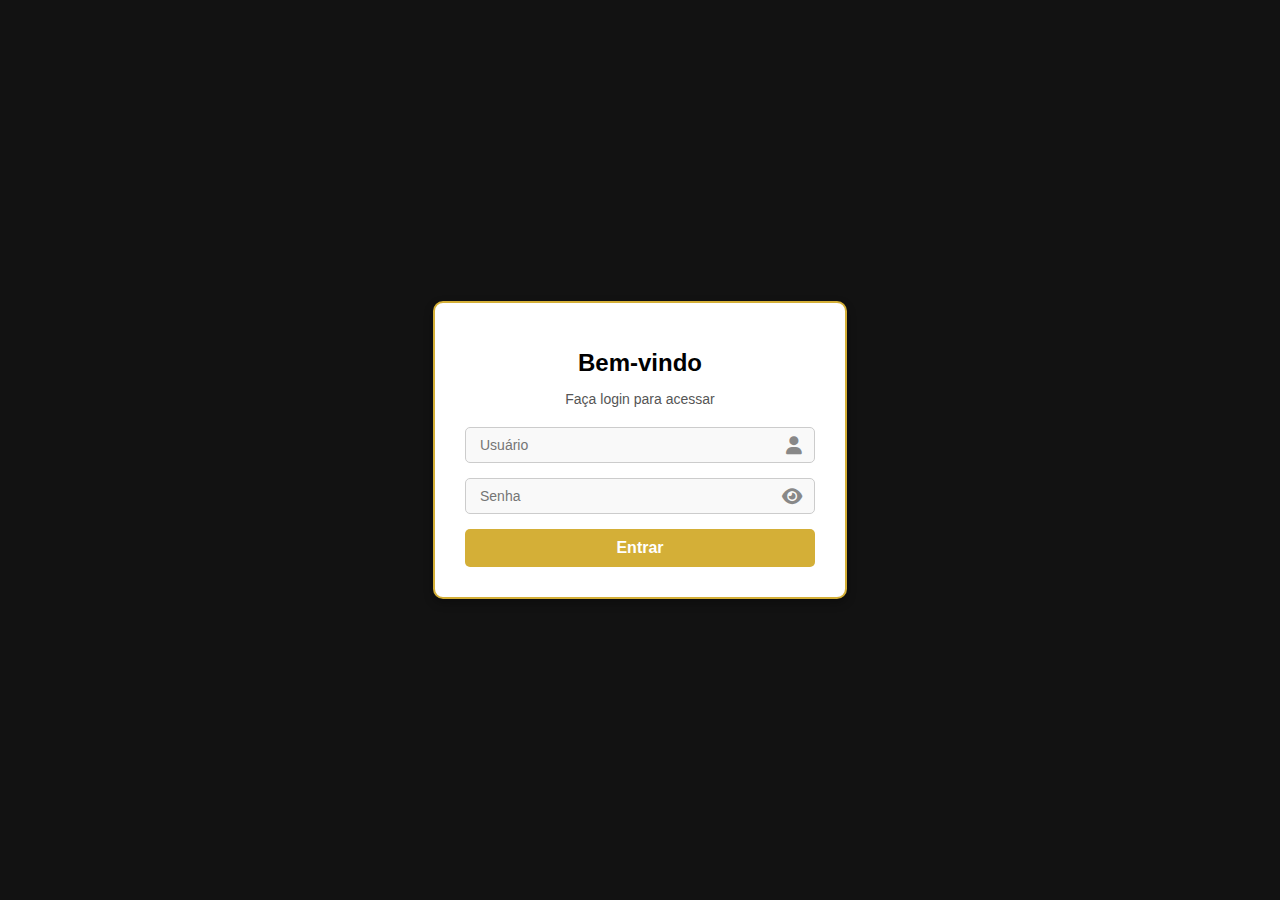
==== index.html @ 1e38f102 "ajustes" ====
<!DOCTYPE html>
<html lang="pt-BR">
<head>
  <meta charset="UTF-8">
  <meta name="viewport" content="width=device-width, initial-scale=1.0">
  <title>Login</title>
  <link rel="stylesheet" href="css/estilo.css">
  <link rel="stylesheet" href="https://cdnjs.cloudflare.com/ajax/libs/font-awesome/6.0.0-beta3/css/all.min.css">
  <script src="js/script.js" defer></script>
</head>
<body>
  <div class="login-container">
    <div class="login-box">
      <h1>Bem-vindo</h1>
      <p>Faça login para acessar</p>
      <form>
        <div class="input-container">
          <input type="text" placeholder="Usuário">
          <i class="fas fa-user"></i>
        </div>
        <div class="input-container">
          <input type="password" placeholder="Senha" id="senha">
          <i class="fas fa-eye" id="toggleSenha"></i>
        </div>
        <button type="submit">Entrar</button>
      </form>
    </div>
  </div>
</body>
</html>
---- css/estilo.css ----
/* Estilos gerais */
body {
    margin: 0;
    font-family: Arial, sans-serif;
    background-color: #121212;
    display: flex;
    justify-content: center;
    align-items: center;
    height: 100vh;
  }
  
  /* Containers principais */
  .login-container {
    display: flex;
    justify-content: center;
    align-items: center;
    width: 100%;
  }
  
  .login-box {
    background-color: #ffffff;
    padding: 30px;
    border-radius: 10px;
    width: 350px;
    box-shadow: 0 4px 10px rgba(0, 0, 0, 0.3);
    border: 2px solid #d4af37;
  }
  
  .login-box h1 {
    font-size: 24px;
    color: #000;
    text-align: center;
    margin-bottom: 10px;
  }
  
  .login-box p {
    font-size: 14px;
    color: #555;
    text-align: center;
    margin-bottom: 20px;
  }

  .cadastro-box h1 {
    color: #fff;
  }
  
  /* Inputs */
  .input-container {
    display: flex;
    align-items: center;
    background-color: #f9f9f9;
    margin-bottom: 15px;
    padding: 8px 12px;
    border: 1px solid #ccc;
    border-radius: 5px;
  }
  
  .input-container input {
    border: none;
    outline: none;
    background: none;
    font-size: 14px;
    flex: 1;
  }
  
  .input-container i {
    color: #888;
    margin-left: 10px;
    cursor: pointer;
    font-size: 18px;
  }
  
  button {
    width: 100%;
    padding: 10px;
    border: none;
    background-color: #d4af37;
    color: #fff;
    font-size: 16px;
    font-weight: bold;
    border-radius: 5px;
    cursor: pointer;
  }
  
  button:hover {
    background-color: #c49a2f;
  }
  
  /* Ícones */
  .fas {
    transition: color 0.3s;
  }
  
  .fas:hover {
    color: #d4af37;
  }
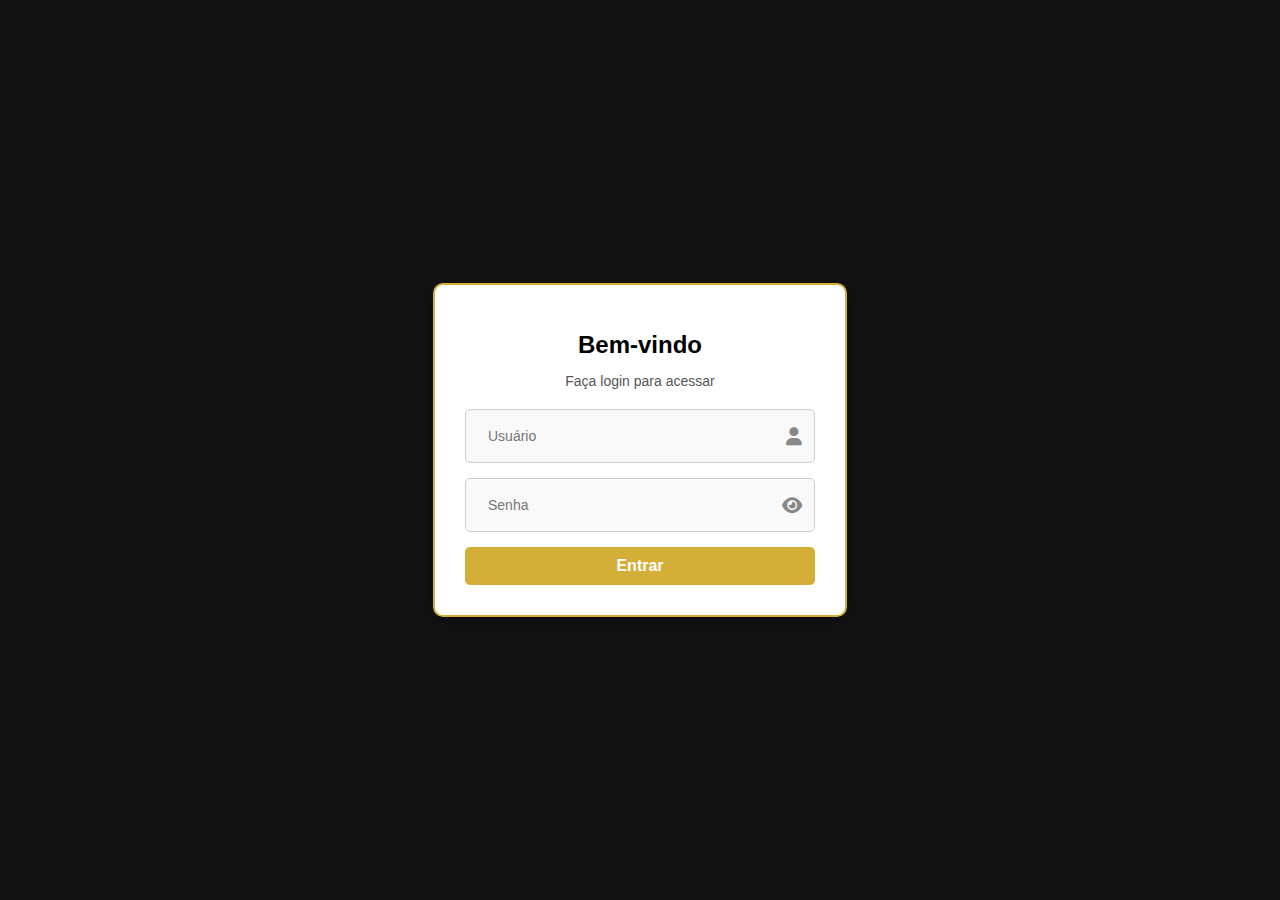
==== commit 36f6a503: "atualização" ====
--- a/index.html
+++ b/index.html
@@ -13,18 +13,40 @@
     <div class="login-box">
       <h1>Bem-vindo</h1>
       <p>Faça login para acessar</p>
-      <form>
+      <form id="login-form">
         <div class="input-container">
-          <input type="text" placeholder="Usuário">
+          <input type="text" id="username" placeholder="Usuário">
           <i class="fas fa-user"></i>
         </div>
         <div class="input-container">
-          <input type="password" placeholder="Senha" id="senha">
+          <input type="password" id="password" placeholder="Senha" id="senha">
           <i class="fas fa-eye" id="toggleSenha"></i>
         </div>
         <button type="submit">Entrar</button>
       </form>
     </div>
   </div>
+
+  <script>
+    // Seleciona o formulário de login
+    const loginForm = document.getElementById("login-form");
+  
+    loginForm.addEventListener("submit", (event) => {
+      event.preventDefault(); // Impede o envio padrão do formulário
+      
+      // Captura os valores de usuário e senha
+      const username = document.getElementById("username").value;
+      const password = document.getElementById("password").value;
+  
+      // Simula a validação (substitua isso com sua lógica real de autenticação)
+      if (username === "admin" && password === "1234") {
+        // Redireciona para a página de cadastro de produtos
+        window.location.href = "cadastro_produtos.html";
+      } else {
+        alert("Usuário ou senha inválidos!"); // Mensagem de erro
+      }
+    });
+  </script>
+
 </body>
 </html>
--- a/css/estilo.css
+++ b/css/estilo.css
@@ -1,97 +1,184 @@
 /* Estilos gerais */
 body {
-    margin: 0;
-    font-family: Arial, sans-serif;
-    background-color: #121212;
-    display: flex;
-    justify-content: center;
-    align-items: center;
-    height: 100vh;
-  }
-  
-  /* Containers principais */
-  .login-container {
-    display: flex;
-    justify-content: center;
-    align-items: center;
-    width: 100%;
-  }
-  
-  .login-box {
-    background-color: #ffffff;
-    padding: 30px;
-    border-radius: 10px;
-    width: 350px;
-    box-shadow: 0 4px 10px rgba(0, 0, 0, 0.3);
-    border: 2px solid #d4af37;
-  }
-  
-  .login-box h1 {
-    font-size: 24px;
-    color: #000;
-    text-align: center;
-    margin-bottom: 10px;
-  }
-  
-  .login-box p {
-    font-size: 14px;
-    color: #555;
-    text-align: center;
-    margin-bottom: 20px;
-  }
+  margin: 0;
+  font-family: Arial, sans-serif;
+  background-color: #121212;
+  display: flex;
+  justify-content: center;
+  align-items: center;
+  height: 100vh;
+}
 
-  .cadastro-box h1 {
-    color: #fff;
-  }
-  
-  /* Inputs */
-  .input-container {
-    display: flex;
-    align-items: center;
-    background-color: #f9f9f9;
-    margin-bottom: 15px;
-    padding: 8px 12px;
-    border: 1px solid #ccc;
-    border-radius: 5px;
-  }
-  
-  .input-container input {
-    border: none;
-    outline: none;
-    background: none;
-    font-size: 14px;
-    flex: 1;
-  }
-  
-  .input-container i {
-    color: #888;
-    margin-left: 10px;
-    cursor: pointer;
-    font-size: 18px;
-  }
-  
-  button {
-    width: 100%;
-    padding: 10px;
-    border: none;
-    background-color: #d4af37;
-    color: #fff;
-    font-size: 16px;
-    font-weight: bold;
-    border-radius: 5px;
-    cursor: pointer;
-  }
-  
-  button:hover {
-    background-color: #c49a2f;
-  }
-  
-  /* Ícones */
-  .fas {
-    transition: color 0.3s;
-  }
-  
-  .fas:hover {
-    color: #d4af37;
-  }
-  +/* Containers principais */
+.login-container {
+  display: flex;
+  justify-content: center;
+  align-items: center;
+  width: 100%;
+}
+
+.login-box {
+  background-color: #ffffff;
+  padding: 30px;
+  border-radius: 10px;
+  width: 350px;
+  box-shadow: 0 4px 10px rgba(0, 0, 0, 0.3);
+  border: 2px solid #d4af37;
+}
+
+.login-box h1 {
+  font-size: 24px;
+  color: #000;
+  text-align: center;
+  margin-bottom: 10px;
+}
+
+.login-box p {
+  font-size: 14px;
+  color: #555;
+  text-align: center;
+  margin-bottom: 20px;
+}
+
+/* Inputs */
+.input-container {
+  display: flex;
+  align-items: center;
+  background-color: #f9f9f9;
+  margin-bottom: 15px;
+  padding: 8px 12px;
+  border: 1px solid #ccc;
+  border-radius: 5px;
+}
+
+.input-container input {
+  border: none;
+  outline: none;
+  background: none;
+  font-size: 14px;
+  flex: 1;
+}
+
+.input-container i {
+  color: #888;
+  margin-left: 10px;
+  cursor: pointer;
+  font-size: 18px;
+}
+
+button {
+  width: 100%;
+  padding: 10px;
+  border: none;
+  background-color: #d4af37;
+  color: #fff;
+  font-size: 16px;
+  font-weight: bold;
+  border-radius: 5px;
+  cursor: pointer;
+}
+
+button:hover {
+  background-color: #c49a2f;
+}
+
+/* Ícones */
+.fas {
+  transition: color 0.3s;
+}
+
+.fas:hover {
+  color: #d4af37;
+}
+
+
+
+
+
+
+/*tela de cadastro*/
+
+#body-cadastro {
+  margin: 0;
+  padding: 0;
+  background-color: #000; /* Fundo preto */
+  font-family: Arial, sans-serif;
+  display: flex; /* Usando Flexbox */
+  justify-content: center; /* Centraliza horizontalmente */
+}
+
+.container-produtos {
+  width: 100%;
+  max-width: 80%;
+  background-color: #fff;
+  padding: center;
+  margin-top: 50px;
+  margin-bottom: 50px;
+  border-radius: 10px;
+  box-shadow: 0 4px 8px rgba(0, 0, 0, 0.1);
+}
+
+.titulo {
+  text-align: center;
+  color: #333;
+  margin-bottom: 20px;
+}
+
+form fieldset {
+  border: 1px solid #ddd;
+  margin-bottom: 20px;
+  padding: 10px;
+  border-radius: 10px;
+}
+
+legend {
+  font-weight: bold;
+  color: #555;
+  padding: 0 10px;
+}
+
+.grid {
+  display: grid;
+  grid-template-columns: repeat(auto-fit, minmax(250px, 1fr));
+  gap: 10px;
+  margin: 0;
+}
+
+label {
+  font-weight: bold;
+  color: #555;
+  margin-bottom: 5px;
+  display: block;
+  padding: 0 5px;
+}
+
+input, textarea {
+  width: 100%;
+  padding: 10px;
+  border: 1px solid #ddd;
+  border-radius: 5px;
+  box-sizing: border-box;
+  font-size: 14px;
+  background-color: #fdfdfd;
+}
+
+textarea {
+  resize: vertical;
+  height: 80px;
+}
+
+button.save-button {
+  display: block;
+  width: 100%;
+  padding: 10px;
+  background-color: #d4af37;
+  color: #fff;
+  border: none;
+  border-radius: 5px;
+  font-size: 16px;
+  cursor: pointer;
+}
+
+button.save-button:hover {
+  background-color: #c49a2f;
+}
